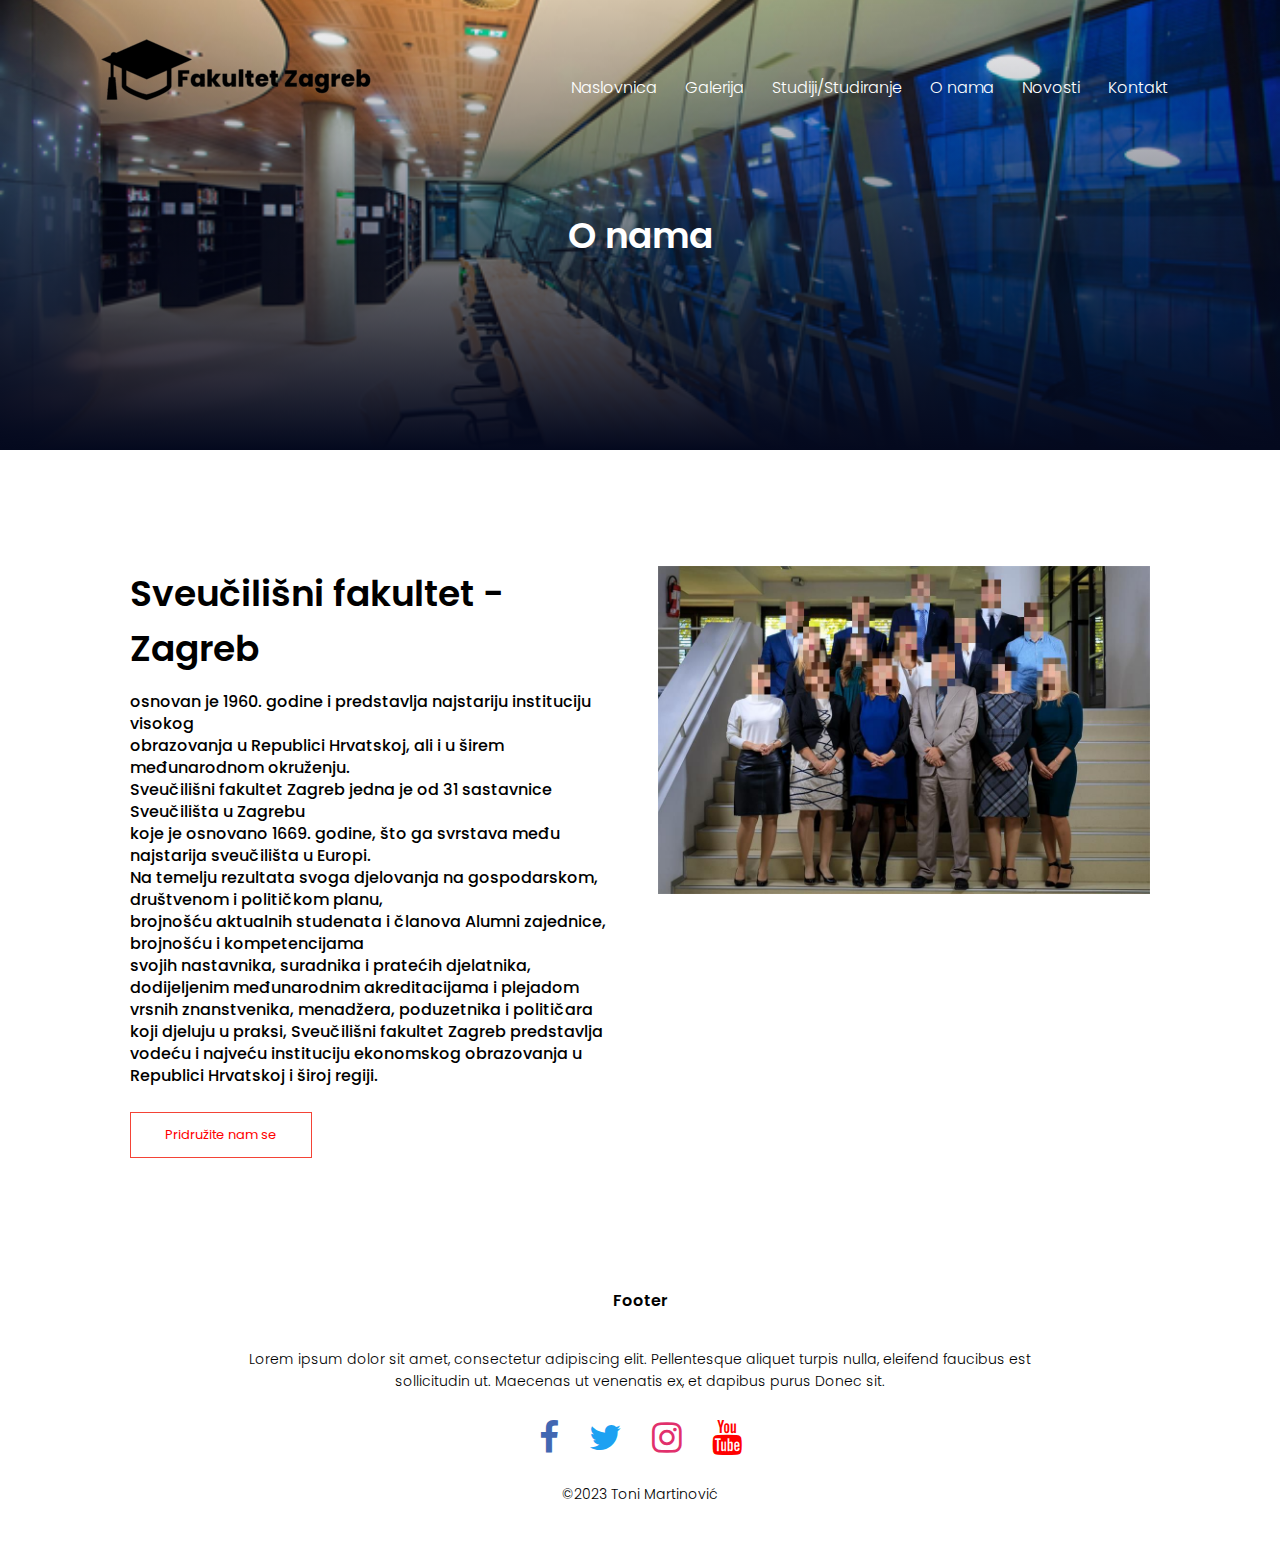
==== about.html @ a7519da1 "Add files via upload" ====
<!DOCTYPE html>
<html lang="en">
<head>
  <title>Sveučilišni Fakultet Zagreb</title>
  <meta charset="utf-8">
  <meta name="viewport" content="width=device-width, initial-scale=1">
  <link rel="stylesheet" href="style.css">
  <link rel="preconnect" href="https://fonts.googleapis.com">
  <link rel="preconnect" href="https://fonts.gstatic.com" crossorigin>
  <link href="https://fonts.googleapis.com/css2?family=Poppins:wght@100;200;300;400;600;700&display=swap" rel="stylesheet">
  <link rel="stylesheet" href="https://stackpath.bootstrapcdn.com/font-awesome/4.7.0/css/font-awesome.min.css">
<body>
<section class="sub-header">
  <nav>
    <a href="index.html"><img class="logo" src="slike/logo.png"></a>
    <div class="nav-links" id="navLinks">
      <ul>
        <i class="fa fa-times"></i>
        <li><a href="index.html">Naslovnica</a></li>
        <li><a href="galerija.html">Galerija</a></li>
        <li><a href="studiji.html">Studiji/Studiranje</a></li>
        <li><a href="about.html">O nama</a></li>
        <li><a href="novosti.html">Novosti</a></li>
        <li><a href="kontakt.html">Kontakt</a></li>
      </ul>
    </div>
  </nav>
  <h1>O nama</h1>
</section>
<!--------O NAMA-------->
<section class="about-us">
<div class="row">
  <div class="about-col">
    <h1>Sveučilišni fakultet - Zagreb</h1>
      <p>osnovan je 1960. godine i predstavlja najstariju instituciju visokog<br>
        obrazovanja u Republici Hrvatskoj, ali i u širem međunarodnom okruženju.<br>
         Sveučilišni fakultet Zagreb jedna je od 31 sastavnice Sveučilišta u Zagrebu<br>
        koje je osnovano 1669. godine, što ga svrstava među najstarija sveučilišta u Europi.<br>
         Na temelju rezultata svoga djelovanja na gospodarskom, društvenom i političkom planu,<br>
         brojnošću aktualnih studenata i članova Alumni zajednice, brojnošću i kompetencijama<br>
          svojih nastavnika, suradnika i pratećih djelatnika, dodijeljenim međunarodnim akreditacijama
           i plejadom vrsnih znanstvenika, menadžera, poduzetnika i političara koji djeluju u praksi,
          Sveučilišni fakultet Zagreb predstavlja vodeću i najveću instituciju ekonomskog obrazovanja
           u Republici Hrvatskoj i široj regiji.</p>
        <a href="" class="hero-btn red-btn">Pridružite nam se </a>
  </div>
  <div class="about-col">
    <img src="slike/about.png">
  </div>
</div>
</section>
<!--------O NAMA-------->
<!--------FOOTER-------->
<section class="footer">
<h4>Footer</h4>
<p>Lorem ipsum dolor sit amet, consectetur adipiscing elit.
  Pellentesque aliquet turpis nulla, eleifend faucibus est<br> sollicitudin ut.
  Maecenas ut venenatis ex, et dapibus purus Donec sit.</p>
<div class="icons">
  <i class="fa fa-facebook"></i>
  <i class="fa fa-twitter"></i>
  <i class="fa fa-instagram"></i>
  <i class="fa fa-youtube"></i>
</div>
<p>©2023 Toni Martinović</p>
</section>
<!--------FOOTER-------->
</body>
</html>
---- style.css ----
*{
  margin: 0;
  padding: 0;
  font-family: 'Poppins', sans-serif;
}

.header{
  min-height: 100vh;
  width: 100%;
  background-image: linear-gradient(rgba(4,9,30,0.7), rgba(4,9,30,0.7)),url(slike/pozadina.png);
  background-position: center;
  background-size: cover;
  position: relative;
}

.header img{
 padding-left: 100px;
 padding-top:  32px;
}

.nav{
display:flex;
padding: 2% 6%;
justify-content: space-between;
align-items: center;
}

.nav img{
  width: 150px;
}

.nav-links{
  flex: 1;
  text-align: right;
  margin-top: -50px;
  font-weight: 300;
  padding-right: 100px;
}

.nav-links ul li{
  list-style: none;
  display: inline-block;
  padding: 8px 12px;
  position: relative;
}

.nav-links ul li a{
  color: white;
  text-decoration: none;  
  font-size: 16px;
}


.text-box{
  width: 90%;
  color: white;
  position: absolute;
  top: 50%;
  left: 50%;
  transform: translate(-50%,-50%);
  text-align: center;
}

.text-box h1{
  font-size: 62px;
}
.text-box p{
  margin: 10px 0 10px;
  font-size: 14px;
  color: white;
}

.hero-btn{
  display:inline-block;
  text-decoration: none;
  color: white;
  border: 1px solid white;
  padding: 12px 34px;
  font-size: 13px;
  background: transparent;
  position: relative;
  cursor: pointer;
}
.hero-btn:hover{
  border: 1px solid red;
  background: red;
  transition: 1.5s;
}
nav .fa{
  display:none;
}


@media(max-width: 700px)
{
  .text-box h1{
    font-size: 20px;
  }
  .nav-links ul li{
    display: block;
  }
  .nav-links{
    position: fixed;
    background: red;
    text-align: left;
    height: 100vh;
    width: 200px;
    top: 0;
    right: -300px;
    text-align: left;
    z-index: 2;
    transition: 1s;
  }
  nav .fa{
    display: block;
    color: #fff;
    margin: 10px;
    font-size: 22px;
    cursor: pointer;
  }
  .nav-links ul{
    padding: 30px;   
}
.header img{
  padding-left: 25px;
  padding-top:  8px;
 }
}

/*-------Ponuda------*/
.ponuda{
  width:80%;
  margin: auto;
  text-align: center;
  padding-top: 100px;
}

h1{
  font-size: 36px;
  font-weight: 600;
}

p{
  color: #000000;
  font-size: 14px;
  font-weight: 300;
  line-height: 22px;
  padding: 10px;
} 

.row{
  margin-top: 5%;
  display:flex;
  justify-content: space-between;
}

.ponuda-col{
  flex-basis: 31%;
  background: #fff3f3;
  border-radius: 10px;
  margin-bottom: 5%;
  padding: 20px 12px;
  box-sizing: border-box;
}

h3{
  text-align: center;
  font-weight: 600;
  margin: 10px 0;
}

.ponuda-col:hover{
  box-shadow: 0 0 20px 0px rgba(0,0,0,0.2);
}

@media(max-width: 700px) 
{
.row{
  flex-direction: column;
}  
  .ponuda h1{
   font-size: 24px;
  }
  .ponuda p{
    font-size: 13px;
  }
}

/*-------------- VIJESTI --------*/

.vijesti{
  width: 80%;
  margin:auto;
  text-align: center;
  padding-top: 50px;
}

.vijesti-col{
  flex-basis: 32%;
  border-radius: 10px;
  margin-bottom: 30px;
  position:relative;
  overflow: hidden;
}

.vijesti-col img{
  width: 100%;
  display: block;
}
.layer{
  height: 100%;
  width: 100%;
  position: absolute;
  top: 0;
  left: 0;
  transition: 0.5s;
}

.layer:hover{
  background: rgba(100, 144, 240, 0.527);
}

.layer h3{
  width: 100%;
  font-weight: 500;
  color: white;
  font-size: 26px;
  bottom: 0;
  left: 50%;
  transform: translateX(-50%);
  position: absolute;
  opacity: 0;
  transition: 0.5s;

}

.layer:hover h3{
  bottom: 49%;
  opacity: 1;
}

@media(max-width: 700px){
  .vijesti img{
    margin-left: 0px;
    margin-right: 15px;
  }
  .vijesti h3{
    font-size: 17px;
  }
}
/* ---------KAMPUS-------- */

.kampus{
  width: 80%;
  margin: auto;
  text-align: center;
  padding-top: 100px;
}

.kampus-col{
  flex-basis: 31%;
  border-radius: 10px;
  margin-bottom: 5%;
  text-align: left;
} 
.kampus-col img{
  width: 100%;
  border-radius: 10px;
}

.kampus-col p{
  padding: 0;
}
  .kampus-col h3{
    margin-top: 16px;
    margin-bottom: 15px;
    text-align: left;
  }

  /*---------OSVRTI----------*/
  .osvrti{
    width: 80%;
    margin: auto;
    padding-top: 100px;
    text-align: center;
  }
  .osvrti-col{
    flex-basis: 44%; 
    border-radius: 10px;
    margin-bottom: 5%;  
    text-align: left;
    background: #fff3f3;
    padding: 25px;
    cursor: pointer;
    display: flex;
  }
  .osvrti-col img{
    height: 40px;
    margin-left: 5px; 
    margin-right: 30px;
    border-radius: 50%;
  }

  .osvrti-col p{
    padding: 0;
  }
  .osvrti-col h3{
    margin-top:15px;
    text-align: left;
  }

  .osvrti-col .fa{
    color: firebrick;
  }

  @media(max-width: 700px){
    .osvrti-col img{
      margin-left: 0px;
      margin-right: 15px;
    }
  }

  /* --------ONLINE----------*/
  .onlinekontakt{
    margin: 100px auto;
    width: 80%;
    background-image: linear-gradient(rgb(0, 0, 0,0.7),rgba(0,0,0,0.7)), url(slike/onlinebanner.png);
    background-position: center;
    background-size: cover;
    border-radius: 10px;
    text-align: center;
    padding: 100px 0 ;
  }
  .onlinekontakt h1{
    color: white;
    margin-bottom: 40px;
    padding: 0;
  }

  @media(max-width: 700px){
    .onlinekontakt h1{
     font-size: 24px;
    }
  }

  .footer{
    width: 100%;
    text-align: center;
    padding: 30px 0;
  }

  .footer h4{
    margin-bottom: 25px;
    margin-top: 20px;
    font-weight: 600;
  }

  .icons .fa{
    color: #FF0000;
    margin: 0 13px; 
    cursor: pointer;
    padding: 18px 0;
    font-size: 35px;
  }

.icons .fa-facebook{
  color:#4267B2;
}
.icons .fa-twitter{
  color: #1DA1F2;
}
.icons .fa-instagram{
  color: #E1306C;
}

/*--------------SUB-HEADER---------*/
.sub-header img{
  padding-left: 100px;
  padding-top: 32px;
  text-align: left;
 }
 
.sub-header{
  min-height: 50vh;
  width: 100%;
  background-image: linear-gradient(rgba(4, 9, 30, 0), rgb(4, 9, 30)),url(slike/aboutbg.png);
  background-position: center;
  background-size: cover;
  position: relative;
}
.sub-header h1{
  text-align: center;
  color: white;
  margin-top: 100px;
}
/*-----------ABOUT----------*/

.about-us{
  width: 80%;
  margin: auto;
  padding-top: 35px;  
  padding-bottom: 50px;
}

.about-col{
flex-basis: 48%;
padding: 30px 2px;  
}
.about-col img{
  width: 100%;
}

.about-col h1{
  padding-top: 0;
}

.about-col p{
  padding: 15px 0 25px;
  font-size: 16px;
  font-weight: 500  ;
}

.red-btn{
border: 1px solid #f44336;
background: transparent;
color: red;
}

.red-btn:hover{
  color: white;
}

@media(max-width: 700px)
{
.sub-header img{
    padding-left: 25px;
    padding-top:  8px;
   }
   .about-col p{
    font-size: 15px;
  }
  .about-col h1{
    font-size: 25px;
  }
}


/*---------MAIN--------*/
.studiji-content{
  width: 80%;
  margin: auto;
 padding: 60px 0;
}
.studiji-left{
flex-basis: 65%;
}
.studiji-left img{
  width: 100%;
}

.studiji-left h2{
  color: #222;
  font-weight: 600;
  margin: 30px 0;
}
.studiji-left p{
  color: #999;
  padding: 0;
}

.studiji-right{
  flex-basis: 32%;
}
.studiji-right h3{
  background-color: #f44336;
  color: #fff;
  padding: 7px 0;
  font-size: 16px;
  margin-bottom: 20px;
}

.studiji-right div{
  display: flex;
  align-items: center;
  justify-content: space-between;
  color: #555;
  padding: 8px;
  box-sizing: border-box;
}

.comment-box{
  border: 1px solid #ccc;
  margin: 50px 0;
  padding: 10px 20px;
  width: 63%;

}
.comment-box h3{  
  text-align: left;
}
.comment-form input, .comment-form textarea{
  width: 100%;
  padding: 10px;
  margin: 15px 0;
  box-sizing: border-box;
  border: none;
  outline: none;
  background: #f0f0f0;
}
.comment-form button{
  margin: 10px 0;
}

@media(max-width:700px){
  .sub-header h1{
    font-size: 24px;
  }
}

.lokacija{
  width: 80%;
  margin: auto;
  padding: 80px 0;

}
.lokacija iframe{
  width: 100%;
}
.kontakt{
  width: 80%;
  margin: auto;
}
.kontakt-col{
  flex-basis: 48%;
  margin-bottom: 30px;
}
.kontakt-col div{
  display: flex;
  align-items: center;
  margin-bottom: 40px;
}
.kontakt-col div .fa{
  font-size: 28px;
  color: #f44336;
  margin: 10px;
  margin-right: 30px;
}
.kontakt-col div p{
  padding: 0;
}
.kontakt-col div h5{
  font-size: 20px;
  margin-bottom: 5px;
  color: #555;
  font-weight: 400;
}
.kontakt-col input, .kontakt-col textarea{
  width: 100%;
  padding: 15px;
  margin-bottom: 17px;
  outline: none;
  border: 1px solid grey;
  box-sizing: border-box;
}
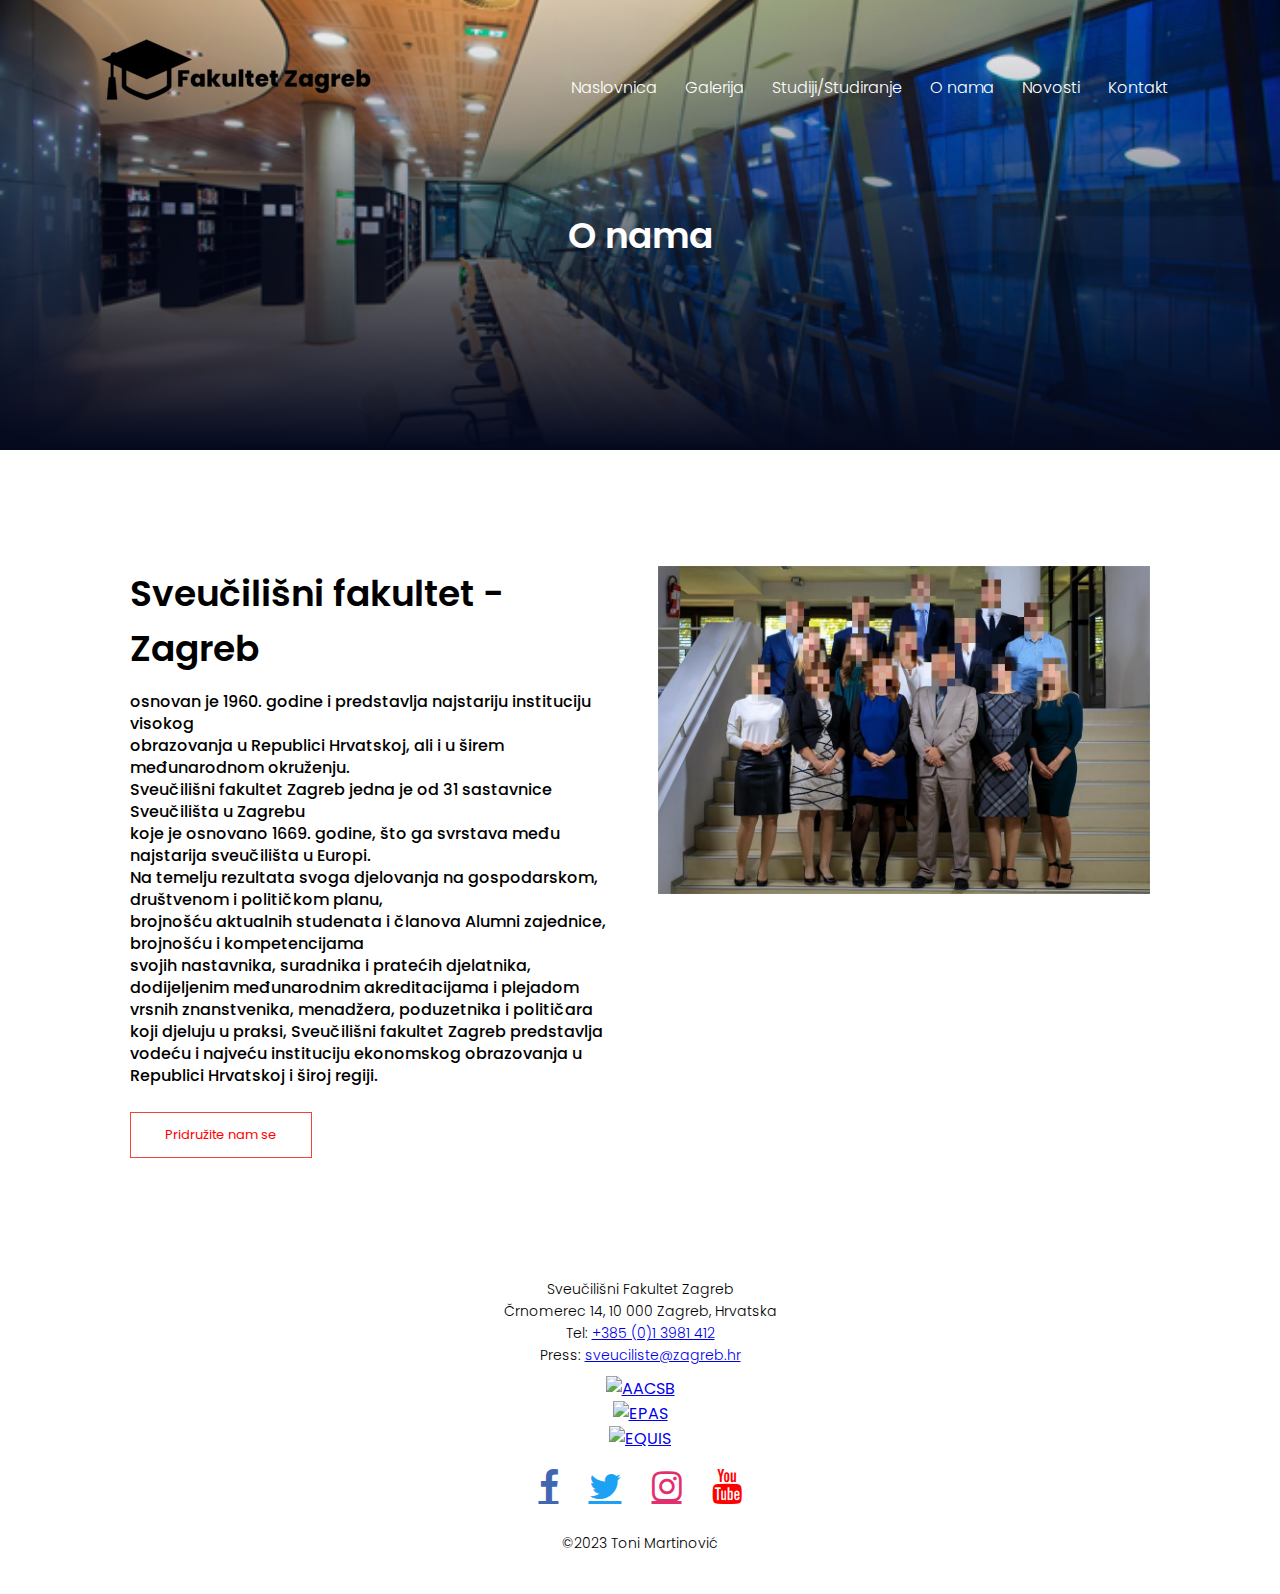
==== commit 7fd21cb8: "Update about.html" ====
--- a/about.html
+++ b/about.html
@@ -1,5 +1,6 @@
 <!DOCTYPE html>
 <html lang="en">
+
 <head>
   <title>Sveučilišni Fakultet Zagreb</title>
   <meta charset="utf-8">
@@ -7,63 +8,82 @@
   <link rel="stylesheet" href="style.css">
   <link rel="preconnect" href="https://fonts.googleapis.com">
   <link rel="preconnect" href="https://fonts.gstatic.com" crossorigin>
-  <link href="https://fonts.googleapis.com/css2?family=Poppins:wght@100;200;300;400;600;700&display=swap" rel="stylesheet">
+  <link href="https://fonts.googleapis.com/css2?family=Poppins:wght@100;200;300;400;600;700&display=swap"
+    rel="stylesheet">
   <link rel="stylesheet" href="https://stackpath.bootstrapcdn.com/font-awesome/4.7.0/css/font-awesome.min.css">
+
 <body>
-<section class="sub-header">
-  <nav>
-    <a href="index.html"><img class="logo" src="slike/logo.png"></a>
-    <div class="nav-links" id="navLinks">
-      <ul>
-        <i class="fa fa-times"></i>
-        <li><a href="index.html">Naslovnica</a></li>
-        <li><a href="galerija.html">Galerija</a></li>
-        <li><a href="studiji.html">Studiji/Studiranje</a></li>
-        <li><a href="about.html">O nama</a></li>
-        <li><a href="novosti.html">Novosti</a></li>
-        <li><a href="kontakt.html">Kontakt</a></li>
-      </ul>
+  <section class="sub-header">
+    <nav>
+      <a href="index.html"><img class="logo" src="slike/logo.png"></a>
+      <div class="nav-links" id="navLinks">
+        <ul>
+          <i class="fa fa-times"></i>
+          <li><a href="index.html">Naslovnica</a></li>
+          <li><a href="galerija.html">Galerija</a></li>
+          <li><a href="studiji.html">Studiji/Studiranje</a></li>
+          <li><a href="about.html">O nama</a></li>
+          <li><a href="novosti.html">Novosti</a></li>
+          <li><a href="kontakt.html">Kontakt</a></li>
+        </ul>
+      </div>
+    </nav>
+    <h1>O nama</h1>
+  </section>
+  <!--------O NAMA-------->
+  <section class="about-us">
+    <div class="row">
+      <div class="about-col">
+        <h1>Sveučilišni fakultet - Zagreb</h1>
+        <p>osnovan je 1960. godine i predstavlja najstariju instituciju visokog<br>
+          obrazovanja u Republici Hrvatskoj, ali i u širem međunarodnom okruženju.<br>
+          Sveučilišni fakultet Zagreb jedna je od 31 sastavnice Sveučilišta u Zagrebu<br>
+          koje je osnovano 1669. godine, što ga svrstava među najstarija sveučilišta u Europi.<br>
+          Na temelju rezultata svoga djelovanja na gospodarskom, društvenom i političkom planu,<br>
+          brojnošću aktualnih studenata i članova Alumni zajednice, brojnošću i kompetencijama<br>
+          svojih nastavnika, suradnika i pratećih djelatnika, dodijeljenim međunarodnim akreditacijama
+          i plejadom vrsnih znanstvenika, menadžera, poduzetnika i političara koji djeluju u praksi,
+          Sveučilišni fakultet Zagreb predstavlja vodeću i najveću instituciju ekonomskog obrazovanja
+          u Republici Hrvatskoj i široj regiji.</p>
+        <a href="kontakt.html" class="hero-btn red-btn">Pridružite nam se </a>
+      </div>
+      <div class="about-col">
+        <img src="slike/about.png">
+      </div>
     </div>
-  </nav>
-  <h1>O nama</h1>
-</section>
-<!--------O NAMA-------->
-<section class="about-us">
-<div class="row">
-  <div class="about-col">
-    <h1>Sveučilišni fakultet - Zagreb</h1>
-      <p>osnovan je 1960. godine i predstavlja najstariju instituciju visokog<br>
-        obrazovanja u Republici Hrvatskoj, ali i u širem međunarodnom okruženju.<br>
-         Sveučilišni fakultet Zagreb jedna je od 31 sastavnice Sveučilišta u Zagrebu<br>
-        koje je osnovano 1669. godine, što ga svrstava među najstarija sveučilišta u Europi.<br>
-         Na temelju rezultata svoga djelovanja na gospodarskom, društvenom i političkom planu,<br>
-         brojnošću aktualnih studenata i članova Alumni zajednice, brojnošću i kompetencijama<br>
-          svojih nastavnika, suradnika i pratećih djelatnika, dodijeljenim međunarodnim akreditacijama
-           i plejadom vrsnih znanstvenika, menadžera, poduzetnika i političara koji djeluju u praksi,
-          Sveučilišni fakultet Zagreb predstavlja vodeću i najveću instituciju ekonomskog obrazovanja
-           u Republici Hrvatskoj i široj regiji.</p>
-        <a href="" class="hero-btn red-btn">Pridružite nam se </a>
-  </div>
-  <div class="about-col">
-    <img src="slike/about.png">
-  </div>
-</div>
-</section>
-<!--------O NAMA-------->
-<!--------FOOTER-------->
-<section class="footer">
-<h4>Footer</h4>
-<p>Lorem ipsum dolor sit amet, consectetur adipiscing elit.
-  Pellentesque aliquet turpis nulla, eleifend faucibus est<br> sollicitudin ut.
-  Maecenas ut venenatis ex, et dapibus purus Donec sit.</p>
-<div class="icons">
-  <i class="fa fa-facebook"></i>
-  <i class="fa fa-twitter"></i>
-  <i class="fa fa-instagram"></i>
-  <i class="fa fa-youtube"></i>
-</div>
-<p>©2023 Toni Martinović</p>
-</section>
-<!--------FOOTER-------->
+  </section>
+  <!--------O NAMA-------->
+  <!--------FOOTER-------->
+  <section class="footer">
+    <p>Sveučilišni Fakultet Zagreb<br>
+      Črnomerec 14, 10 000 Zagreb, Hrvatska<br>
+      Tel: <a href="tel:+385 (0)1 3981 412">+385 (0)1 3981 412</a><br>
+      Press: <a href="kontakt.html">sveuciliste@zagreb.hr</a></p>
+    <div class="footer-logos">
+      <li>
+        <a href="http://www.aacsb.edu/" target="_blank">
+          <img src="/slike/aacsb_grey.png" alt="AACSB"></a>
+      </li>
+      <li>
+        <a href="https://efmdglobal.org/" target="_blank">
+          <img src="/slike/epas_grey.png" alt="EPAS">
+        </a>
+      </li>
+      <li>
+        <a href="https://www.efmdglobal.org/" target="_blank">
+          <img src="/slike/equis-gray.png" alt="EQUIS">
+        </a>
+      </li>
+    </div>
+    <div class="icons">
+      <a href="https://www.facebook.com/sveucilisnifakultetzagreb" class="fa fa-facebook"></a>
+      <a href="https://www.twitter.com/sveucilisnifakultetzagreb" class="fa fa-twitter"></a>
+      <a href="https://www.instagram.com/sveucilisnifakultetzagreb" class="fa fa-instagram"></a>
+      <a href="https://www.youtube.com/@sveucilisnifakultetzagreb" class="fa fa-youtube"></a>
+    </div>
+    <p>©2023 Toni Martinović</p>
+  </section>
+  <!--------FOOTER-------->
 </body>
-</html>+
+</html>
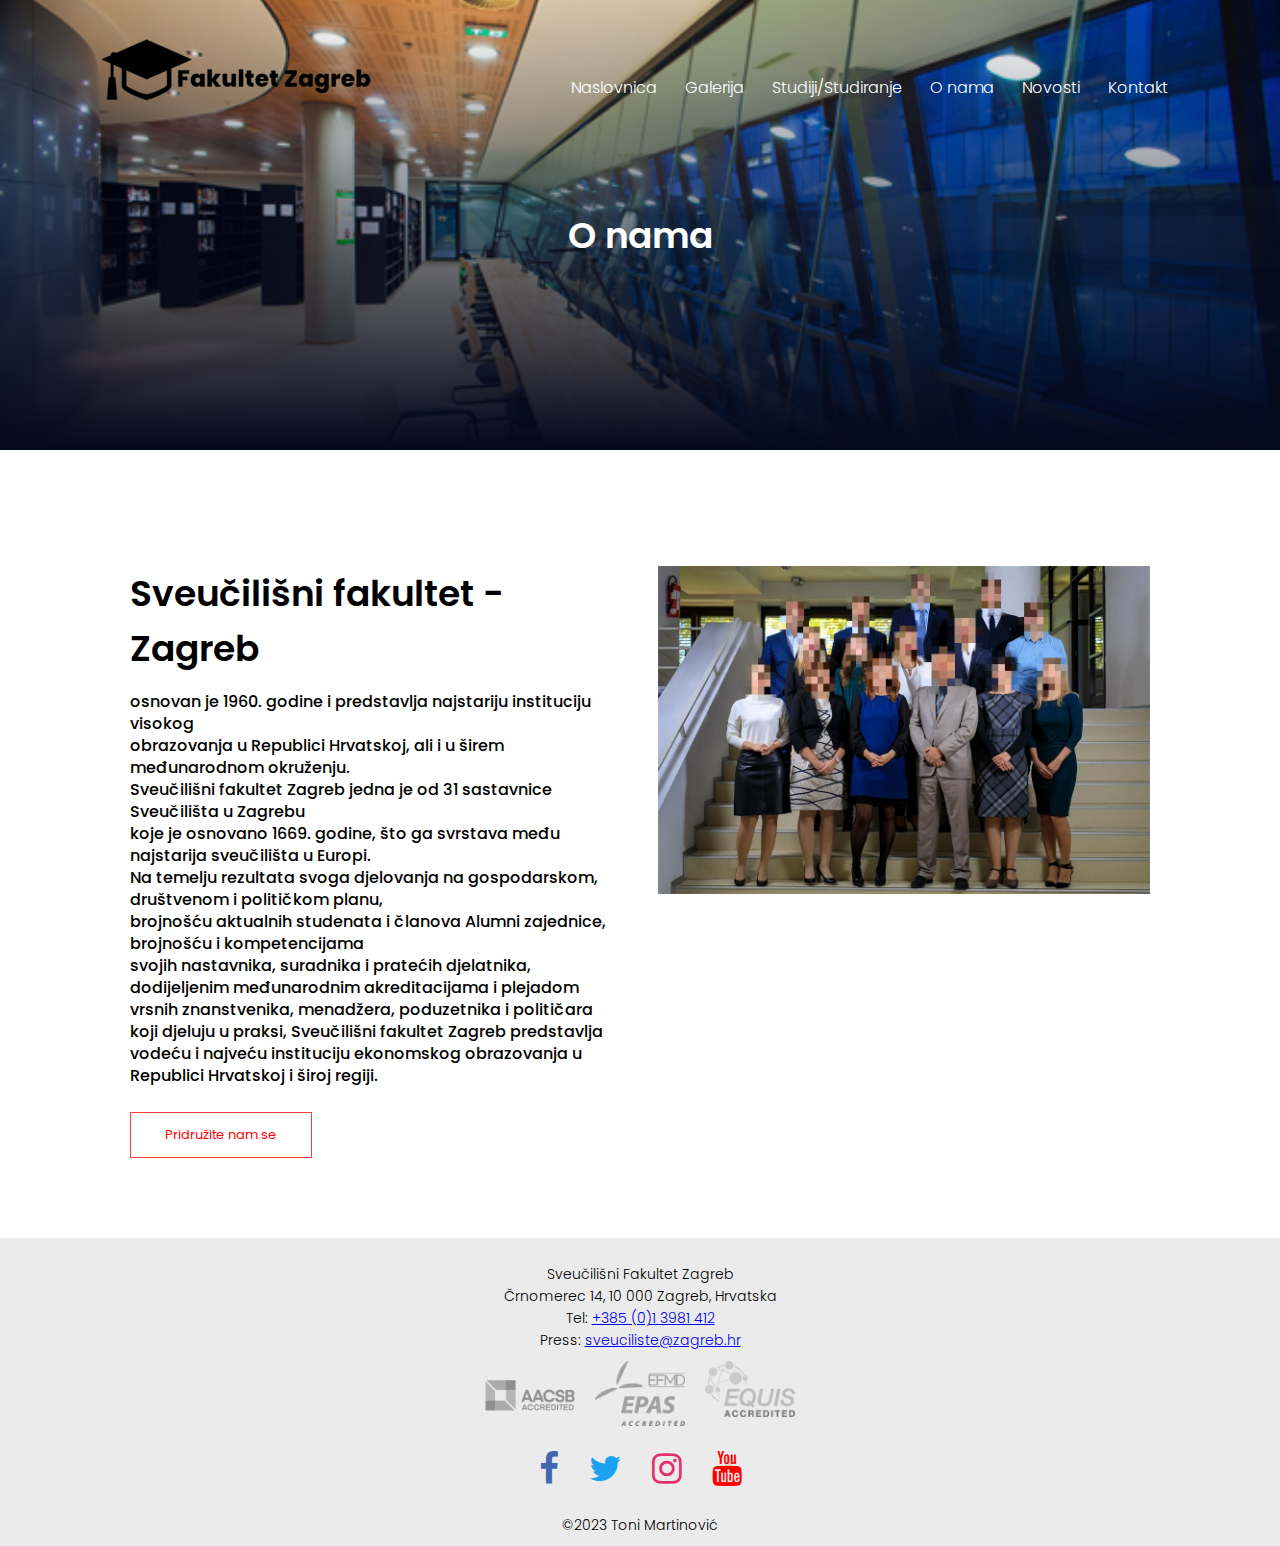
==== commit 3bcdd090: "Add files via upload" ====
--- a/about.html
+++ b/about.html
@@ -62,16 +62,16 @@
     <div class="footer-logos">
       <li>
         <a href="http://www.aacsb.edu/" target="_blank">
-          <img src="/slike/aacsb_grey.png" alt="AACSB"></a>
+          <img src="slike/aacsb_grey.png" alt="AACSB"></a>
       </li>
       <li>
         <a href="https://efmdglobal.org/" target="_blank">
-          <img src="/slike/epas_grey.png" alt="EPAS">
+          <img src="slike/epas_grey.png" alt="EPAS">
         </a>
       </li>
       <li>
         <a href="https://www.efmdglobal.org/" target="_blank">
-          <img src="/slike/equis-gray.png" alt="EQUIS">
+          <img src="slike/equis-gray.png" alt="EQUIS">
         </a>
       </li>
     </div>
@@ -86,4 +86,4 @@
   <!--------FOOTER-------->
 </body>
 
-</html>
+</html>--- a/style.css
+++ b/style.css
@@ -1,35 +1,35 @@
-*{
+* {
   margin: 0;
   padding: 0;
   font-family: 'Poppins', sans-serif;
 }
 
-.header{
+.header {
   min-height: 100vh;
   width: 100%;
-  background-image: linear-gradient(rgba(4,9,30,0.7), rgba(4,9,30,0.7)),url(slike/pozadina.png);
+  background-image: linear-gradient(rgba(4, 9, 30, 0.7), rgba(4, 9, 30, 0.7)), url(slike/pozadina.png);
   background-position: center;
   background-size: cover;
   position: relative;
 }
 
-.header img{
- padding-left: 100px;
- padding-top:  32px;
-}
-
-.nav{
-display:flex;
-padding: 2% 6%;
-justify-content: space-between;
-align-items: center;
-}
-
-.nav img{
+.header img {
+  padding-left: 100px;
+  padding-top: 32px;
+}
+
+.nav {
+  display: flex;
+  padding: 2% 6%;
+  justify-content: space-between;
+  align-items: center;
+}
+
+.nav img {
   width: 150px;
 }
 
-.nav-links{
+.nav-links {
   flex: 1;
   text-align: right;
   margin-top: -50px;
@@ -37,41 +37,42 @@
   padding-right: 100px;
 }
 
-.nav-links ul li{
+.nav-links ul li {
   list-style: none;
   display: inline-block;
   padding: 8px 12px;
   position: relative;
 }
 
-.nav-links ul li a{
-  color: white;
-  text-decoration: none;  
+.nav-links ul li a {
+  color: white;
+  text-decoration: none;
   font-size: 16px;
 }
 
 
-.text-box{
+.text-box {
   width: 90%;
   color: white;
   position: absolute;
   top: 50%;
   left: 50%;
-  transform: translate(-50%,-50%);
-  text-align: center;
-}
-
-.text-box h1{
+  transform: translate(-50%, -50%);
+  text-align: center;
+}
+
+.text-box h1 {
   font-size: 62px;
 }
-.text-box p{
+
+.text-box p {
   margin: 10px 0 10px;
   font-size: 14px;
   color: white;
 }
 
-.hero-btn{
-  display:inline-block;
+.hero-btn {
+  display: inline-block;
   text-decoration: none;
   color: white;
   border: 1px solid white;
@@ -81,25 +82,28 @@
   position: relative;
   cursor: pointer;
 }
-.hero-btn:hover{
+
+.hero-btn:hover {
   border: 1px solid red;
   background: red;
   transition: 1.5s;
 }
-nav .fa{
-  display:none;
-}
-
-
-@media(max-width: 700px)
-{
-  .text-box h1{
+
+nav .fa {
+  display: none;
+}
+
+
+@media(max-width: 700px) {
+  .text-box h1 {
     font-size: 20px;
   }
-  .nav-links ul li{
+
+  .nav-links ul li {
     display: block;
   }
-  .nav-links{
+
+  .nav-links {
     position: fixed;
     background: red;
     text-align: left;
@@ -111,50 +115,53 @@
     z-index: 2;
     transition: 1s;
   }
-  nav .fa{
+
+  nav .fa {
     display: block;
     color: #fff;
     margin: 10px;
     font-size: 22px;
     cursor: pointer;
   }
-  .nav-links ul{
-    padding: 30px;   
-}
-.header img{
-  padding-left: 25px;
-  padding-top:  8px;
- }
+
+  .nav-links ul {
+    padding: 30px;
+  }
+
+  .header img {
+    padding-left: 25px;
+    padding-top: 8px;
+  }
 }
 
 /*-------Ponuda------*/
-.ponuda{
-  width:80%;
+.ponuda {
+  width: 80%;
   margin: auto;
   text-align: center;
   padding-top: 100px;
 }
 
-h1{
+h1 {
   font-size: 36px;
   font-weight: 600;
 }
 
-p{
+p {
   color: #000000;
   font-size: 14px;
   font-weight: 300;
   line-height: 22px;
   padding: 10px;
-} 
-
-.row{
+}
+
+.row {
   margin-top: 5%;
-  display:flex;
+  display: flex;
   justify-content: space-between;
 }
 
-.ponuda-col{
+.ponuda-col {
   flex-basis: 31%;
   background: #fff3f3;
   border-radius: 10px;
@@ -163,51 +170,53 @@
   box-sizing: border-box;
 }
 
-h3{
+h3 {
   text-align: center;
   font-weight: 600;
   margin: 10px 0;
 }
 
-.ponuda-col:hover{
-  box-shadow: 0 0 20px 0px rgba(0,0,0,0.2);
-}
-
-@media(max-width: 700px) 
-{
-.row{
-  flex-direction: column;
-}  
-  .ponuda h1{
-   font-size: 24px;
-  }
-  .ponuda p{
+.ponuda-col:hover {
+  box-shadow: 0 0 20px 0px rgba(0, 0, 0, 0.2);
+}
+
+@media(max-width: 700px) {
+  .row {
+    flex-direction: column;
+  }
+
+  .ponuda h1 {
+    font-size: 24px;
+  }
+
+  .ponuda p {
     font-size: 13px;
   }
 }
 
 /*-------------- VIJESTI --------*/
 
-.vijesti{
-  width: 80%;
-  margin:auto;
+.vijesti {
+  width: 80%;
+  margin: auto;
   text-align: center;
   padding-top: 50px;
 }
 
-.vijesti-col{
+.vijesti-col {
   flex-basis: 32%;
   border-radius: 10px;
   margin-bottom: 30px;
-  position:relative;
+  position: relative;
   overflow: hidden;
 }
 
-.vijesti-col img{
+.vijesti-col img {
   width: 100%;
   display: block;
 }
-.layer{
+
+.layer {
   height: 100%;
   width: 100%;
   position: absolute;
@@ -216,11 +225,11 @@
   transition: 0.5s;
 }
 
-.layer:hover{
+.layer:hover {
   background: rgba(100, 144, 240, 0.527);
 }
 
-.layer h3{
+.layer h3 {
   width: 100%;
   font-weight: 500;
   color: white;
@@ -234,244 +243,301 @@
 
 }
 
-.layer:hover h3{
+.layer:hover h3 {
   bottom: 49%;
   opacity: 1;
 }
 
-@media(max-width: 700px){
-  .vijesti img{
+@media(max-width: 700px) {
+  .vijesti img {
     margin-left: 0px;
     margin-right: 15px;
   }
-  .vijesti h3{
+
+  .vijesti h3 {
     font-size: 17px;
   }
 }
+
 /* ---------KAMPUS-------- */
 
-.kampus{
+.kampus {
   width: 80%;
   margin: auto;
   text-align: center;
   padding-top: 100px;
 }
 
-.kampus-col{
+.kampus-col {
   flex-basis: 31%;
   border-radius: 10px;
   margin-bottom: 5%;
   text-align: left;
-} 
-.kampus-col img{
+}
+
+.kampus-col img {
   width: 100%;
   border-radius: 10px;
 }
 
-.kampus-col p{
+.kampus-col p {
   padding: 0;
 }
-  .kampus-col h3{
-    margin-top: 16px;
-    margin-bottom: 15px;
-    text-align: left;
-  }
-
-  /*---------OSVRTI----------*/
-  .osvrti{
-    width: 80%;
-    margin: auto;
-    padding-top: 100px;
-    text-align: center;
-  }
-  .osvrti-col{
-    flex-basis: 44%; 
-    border-radius: 10px;
-    margin-bottom: 5%;  
-    text-align: left;
-    background: #fff3f3;
-    padding: 25px;
-    cursor: pointer;
-    display: flex;
-  }
-  .osvrti-col img{
-    height: 40px;
-    margin-left: 5px; 
-    margin-right: 30px;
-    border-radius: 50%;
-  }
-
-  .osvrti-col p{
-    padding: 0;
-  }
-  .osvrti-col h3{
-    margin-top:15px;
-    text-align: left;
-  }
-
-  .osvrti-col .fa{
-    color: firebrick;
-  }
-
-  @media(max-width: 700px){
-    .osvrti-col img{
-      margin-left: 0px;
-      margin-right: 15px;
-    }
-  }
-
-  /* --------ONLINE----------*/
-  .onlinekontakt{
-    margin: 100px auto;
-    width: 80%;
-    background-image: linear-gradient(rgb(0, 0, 0,0.7),rgba(0,0,0,0.7)), url(slike/onlinebanner.png);
-    background-position: center;
-    background-size: cover;
-    border-radius: 10px;
-    text-align: center;
-    padding: 100px 0 ;
-  }
-  .onlinekontakt h1{
-    color: white;
-    margin-bottom: 40px;
-    padding: 0;
-  }
-
-  @media(max-width: 700px){
-    .onlinekontakt h1{
-     font-size: 24px;
-    }
-  }
-
-  .footer{
-    width: 100%;
-    text-align: center;
-    padding: 30px 0;
-  }
-
-  .footer h4{
-    margin-bottom: 25px;
-    margin-top: 20px;
-    font-weight: 600;
-  }
-
-  .icons .fa{
-    color: #FF0000;
-    margin: 0 13px; 
-    cursor: pointer;
-    padding: 18px 0;
-    font-size: 35px;
-  }
-
-.icons .fa-facebook{
-  color:#4267B2;
-}
-.icons .fa-twitter{
+
+.kampus-col h3 {
+  margin-top: 16px;
+  margin-bottom: 15px;
+  text-align: left;
+}
+
+/*---------OSVRTI----------*/
+.osvrti {
+  width: 80%;
+  margin: auto;
+  padding-top: 100px;
+  text-align: center;
+}
+
+.osvrti-col {
+  flex-basis: 44%;
+  border-radius: 10px;
+  margin-bottom: 5%;
+  text-align: left;
+  background: #fff3f3;
+  padding: 25px;
+  cursor: pointer;
+  display: flex;
+}
+
+.osvrti-col img {
+  height: 40px;
+  margin-left: 5px;
+  margin-right: 30px;
+  border-radius: 50%;
+}
+
+.osvrti-col p {
+  padding: 0;
+  font-size: 20px;
+}
+
+.osvrti-col h3 {
+  margin-top: 15px;
+  text-align: left;
+}
+
+.osvrti-col .fa {
+  color: firebrick;
+}
+
+@media(max-width: 700px) {
+  .osvrti-col img {
+    margin-left: 0px;
+    margin-right: 15px;
+  }
+}
+
+/* --------ONLINE----------*/
+.onlinekontakt {
+  margin: 100px auto;
+  width: 80%;
+  background-image: linear-gradient(rgb(0, 0, 0, 0.7), rgba(0, 0, 0, 0.7)), url(slike/onlinebanner.png);
+  background-position: center;
+  background-size: cover;
+  border-radius: 10px;
+  text-align: center;
+  padding: 100px 0;
+}
+
+.onlinekontakt h1 {
+  color: white;
+  margin-bottom: 40px;
+  padding: 0;
+}
+
+@media(max-width: 700px) {
+  .onlinekontakt h1 {
+    font-size: 24px;
+  }
+}
+
+.footer {
+  width: 100%;
+  text-align: center;
+  padding: 15px 0;
+  padding-bottom: 0px;
+  background-color: rgba(128, 128, 128, 0.158);
+}
+
+.footer h4 {
+  margin-bottom: 25px;
+  margin-top: 25px;
+  font-weight: 600;
+}
+
+.footer-logos img {
+  width: 90px;
+  margin: 0 10px;
+  opacity: .5;
+}
+
+.footer-logos {
+  padding: 0px;
+  list-style-type: none;
+  padding: 0;
+  margin: 0;
+  display: inline-flex;
+}
+
+.icons .fa {
+  color: #FF0000;
+  margin: 0 13px;
+  cursor: pointer;
+  padding: 18px 0;
+  font-size: 35px;
+  text-decoration: none;
+  /* hyperlink crtica na ikonicama*/
+}
+
+.icons .fa:hover {
+  color: rgba(253, 114, 114, 0.733);
+  transition: 1s;
+}
+
+.icons .fa-facebook {
+  color: #4267B2;
+}
+
+.icons .fa-facebook:hover {
+  color: rgb(47, 6, 161);
+  transition: 1s;
+}
+
+.icons .fa-twitter {
   color: #1DA1F2;
 }
-.icons .fa-instagram{
+
+.icons .fa-twitter:hover {
+  color: #197ab6;
+  transition: 1s;
+}
+
+.icons .fa-instagram {
   color: #E1306C;
 }
 
+.icons .fa-instagram:hover {
+  color: rgba(192, 49, 97, 0.452);
+  transition: 1s;
+}
+
 /*--------------SUB-HEADER---------*/
-.sub-header img{
+.sub-header img {
   padding-left: 100px;
   padding-top: 32px;
   text-align: left;
- }
- 
-.sub-header{
+}
+
+.sub-header {
   min-height: 50vh;
   width: 100%;
-  background-image: linear-gradient(rgba(4, 9, 30, 0), rgb(4, 9, 30)),url(slike/aboutbg.png);
+  background-image: linear-gradient(rgba(4, 9, 30, 0), rgb(4, 9, 30)), url(slike/aboutbg.png);
   background-position: center;
   background-size: cover;
   position: relative;
 }
-.sub-header h1{
+
+.sub-header h1 {
   text-align: center;
   color: white;
   margin-top: 100px;
 }
+
 /*-----------ABOUT----------*/
 
-.about-us{
+.about-us {
   width: 80%;
   margin: auto;
-  padding-top: 35px;  
+  padding-top: 35px;
   padding-bottom: 50px;
 }
 
-.about-col{
-flex-basis: 48%;
-padding: 30px 2px;  
-}
-.about-col img{
-  width: 100%;
-}
-
-.about-col h1{
+.about-col {
+  flex-basis: 48%;
+  padding: 30px 2px;
+}
+
+.about-col img {
+  width: 100%;
+}
+
+.about-col h1 {
   padding-top: 0;
 }
 
-.about-col p{
+.about-col p {
   padding: 15px 0 25px;
   font-size: 16px;
-  font-weight: 500  ;
-}
-
-.red-btn{
-border: 1px solid #f44336;
-background: transparent;
-color: red;
-}
-
-.red-btn:hover{
-  color: white;
-}
-
-@media(max-width: 700px)
-{
-.sub-header img{
+  font-weight: 500;
+}
+
+.red-btn {
+  border: 1px solid #f44336;
+  background: transparent;
+  color: red;
+}
+
+.red-btn:hover {
+  color: white;
+}
+
+@media(max-width: 700px) {
+  .sub-header img {
     padding-left: 25px;
-    padding-top:  8px;
-   }
-   .about-col p{
+    padding-top: 8px;
+  }
+
+  .about-col p {
     font-size: 15px;
   }
-  .about-col h1{
+
+  .about-col h1 {
     font-size: 25px;
   }
 }
 
 
 /*---------MAIN--------*/
-.studiji-content{
+.studiji-content {
   width: 80%;
   margin: auto;
- padding: 60px 0;
-}
-.studiji-left{
-flex-basis: 65%;
-}
-.studiji-left img{
-  width: 100%;
-}
-
-.studiji-left h2{
+  padding: 60px 0;
+}
+
+.studiji-left {
+  flex-basis: 65%;
+}
+
+.studiji-left img {
+  width: 100%;
+}
+
+.studiji-left h2 {
   color: #222;
   font-weight: 600;
   margin: 30px 0;
 }
-.studiji-left p{
+
+.studiji-left p {
   color: #999;
   padding: 0;
 }
 
-.studiji-right{
+.studiji-right {
   flex-basis: 32%;
 }
-.studiji-right h3{
+
+.studiji-right h3 {
   background-color: #f44336;
   color: #fff;
   padding: 7px 0;
@@ -479,7 +545,7 @@
   margin-bottom: 20px;
 }
 
-.studiji-right div{
+.studiji-right div {
   display: flex;
   align-items: center;
   justify-content: space-between;
@@ -488,17 +554,20 @@
   box-sizing: border-box;
 }
 
-.comment-box{
+.comment-box {
   border: 1px solid #ccc;
   margin: 50px 0;
   padding: 10px 20px;
   width: 63%;
 
 }
-.comment-box h3{  
+
+.comment-box h3 {
   text-align: left;
 }
-.comment-form input, .comment-form textarea{
+
+.comment-form input,
+.comment-form textarea {
   width: 100%;
   padding: 10px;
   margin: 15px 0;
@@ -507,58 +576,143 @@
   outline: none;
   background: #f0f0f0;
 }
-.comment-form button{
+
+.comment-form button {
   margin: 10px 0;
 }
 
-@media(max-width:700px){
-  .sub-header h1{
+@media(max-width:700px) {
+  .sub-header h1 {
     font-size: 24px;
   }
 }
 
-.lokacija{
+.lokacija {
   width: 80%;
   margin: auto;
   padding: 80px 0;
 
 }
-.lokacija iframe{
-  width: 100%;
-}
-.kontakt{
+
+.lokacija iframe {
+  width: 100%;
+}
+
+.kontakt {
   width: 80%;
   margin: auto;
 }
-.kontakt-col{
+
+.kontakt-col {
   flex-basis: 48%;
   margin-bottom: 30px;
 }
-.kontakt-col div{
+
+.kontakt-col div {
   display: flex;
   align-items: center;
   margin-bottom: 40px;
 }
-.kontakt-col div .fa{
+
+.kontakt-col div .fa {
   font-size: 28px;
   color: #f44336;
   margin: 10px;
   margin-right: 30px;
 }
-.kontakt-col div p{
+
+.kontakt-col div p {
   padding: 0;
 }
-.kontakt-col div h5{
+
+.kontakt-col div h5 {
   font-size: 20px;
   margin-bottom: 5px;
   color: #555;
   font-weight: 400;
 }
-.kontakt-col input, .kontakt-col textarea{
+
+.kontakt-col input,
+.kontakt-col textarea {
   width: 100%;
   padding: 15px;
   margin-bottom: 17px;
   outline: none;
   border: 1px solid grey;
   box-sizing: border-box;
+}
+
+
+/* GALERIJA */
+
+.gallery-image {
+  padding: 10px;
+  display: flex;
+  flex-wrap: wrap;
+  justify-content: center;
+}
+
+.gallery-image img {
+  height: 500px;
+  width: 700px;
+  transform: scale(1.0);
+  transition: transform 0.4s ease;
+}
+
+.img-box {
+  box-sizing: content-box;
+  margin: 10px;
+  height: 500px;
+  width: 700px;
+  overflow: hidden;
+  display: inline-block;
+  color: white;
+  position: relative;
+  background-color: white;
+}
+
+.caption {
+  position: absolute;
+  bottom: 5px;
+  left: 20px;
+  opacity: 0.0;
+  transition: transform 0.3s ease, opacity 0.3s ease;
+  color: white;
+  font-size: 20px;
+}
+
+.transparent-box {
+  height: 500px;
+  width: 700px;
+  background-color: rgba(0, 0, 0, 0);
+  position: absolute;
+  top: 0;
+  left: 0;
+  transition: background-color 0.3s ease;
+}
+
+.img-box:hover img {
+  transform: scale(1.1);
+}
+
+.img-box:hover .transparent-box {
+  background-color: rgba(0, 0, 0, 0.5);
+}
+
+.img-box:hover .caption {
+  transform: translateY(-20px);
+  opacity: 1.0;
+}
+
+.img-box:hover {
+  cursor: pointer;
+}
+
+.caption p {
+  font-size: 25px;
+  color: white;
+}
+
+.opacity-low {
+  opacity: 0.8;
 }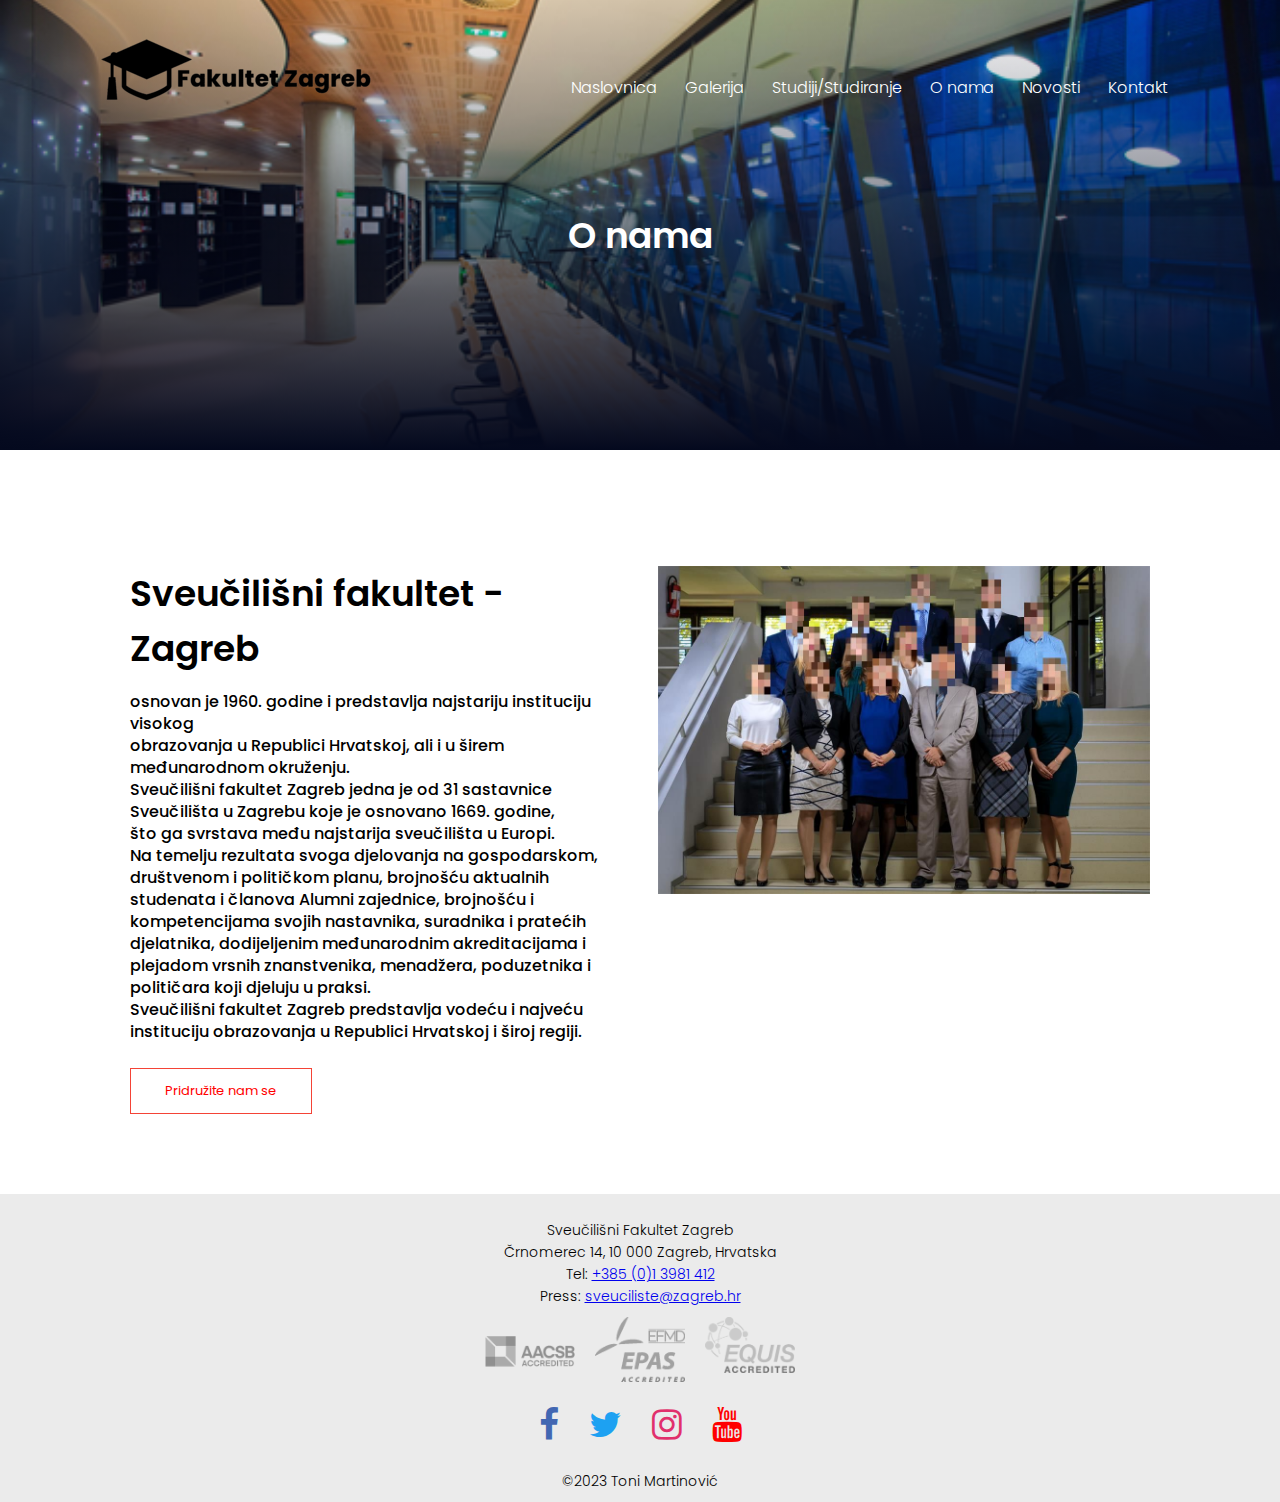
==== commit ace55d38: "Update about.html" ====
--- a/about.html
+++ b/about.html
@@ -37,13 +37,13 @@
         <h1>Sveučilišni fakultet - Zagreb</h1>
         <p>osnovan je 1960. godine i predstavlja najstariju instituciju visokog<br>
           obrazovanja u Republici Hrvatskoj, ali i u širem međunarodnom okruženju.<br>
-          Sveučilišni fakultet Zagreb jedna je od 31 sastavnice Sveučilišta u Zagrebu<br>
-          koje je osnovano 1669. godine, što ga svrstava među najstarija sveučilišta u Europi.<br>
-          Na temelju rezultata svoga djelovanja na gospodarskom, društvenom i političkom planu,<br>
-          brojnošću aktualnih studenata i članova Alumni zajednice, brojnošću i kompetencijama<br>
+          Sveučilišni fakultet Zagreb jedna je od 31 sastavnice Sveučilišta u Zagrebu
+          koje je osnovano 1669. godine,<br> što ga svrstava među najstarija sveučilišta u Europi.<br>
+          Na temelju rezultata svoga djelovanja na gospodarskom, društvenom i političkom planu,
+          brojnošću aktualnih studenata i članova Alumni zajednice, brojnošću i kompetencijama
           svojih nastavnika, suradnika i pratećih djelatnika, dodijeljenim međunarodnim akreditacijama
-          i plejadom vrsnih znanstvenika, menadžera, poduzetnika i političara koji djeluju u praksi,
-          Sveučilišni fakultet Zagreb predstavlja vodeću i najveću instituciju ekonomskog obrazovanja
+          i plejadom vrsnih znanstvenika, menadžera, poduzetnika i političara koji djeluju u praksi.<br>
+          Sveučilišni fakultet Zagreb predstavlja vodeću i najveću instituciju obrazovanja
           u Republici Hrvatskoj i široj regiji.</p>
         <a href="kontakt.html" class="hero-btn red-btn">Pridružite nam se </a>
       </div>
@@ -86,4 +86,4 @@
   <!--------FOOTER-------->
 </body>
 
-</html>+</html>
--- a/style.css
+++ b/style.css
@@ -318,7 +318,7 @@
 
 .osvrti-col p {
   padding: 0;
-  font-size: 20px;
+  font-size: 17px;
 }
 
 .osvrti-col h3 {
@@ -715,4 +715,4 @@
 
 .opacity-low {
   opacity: 0.8;
-}+}
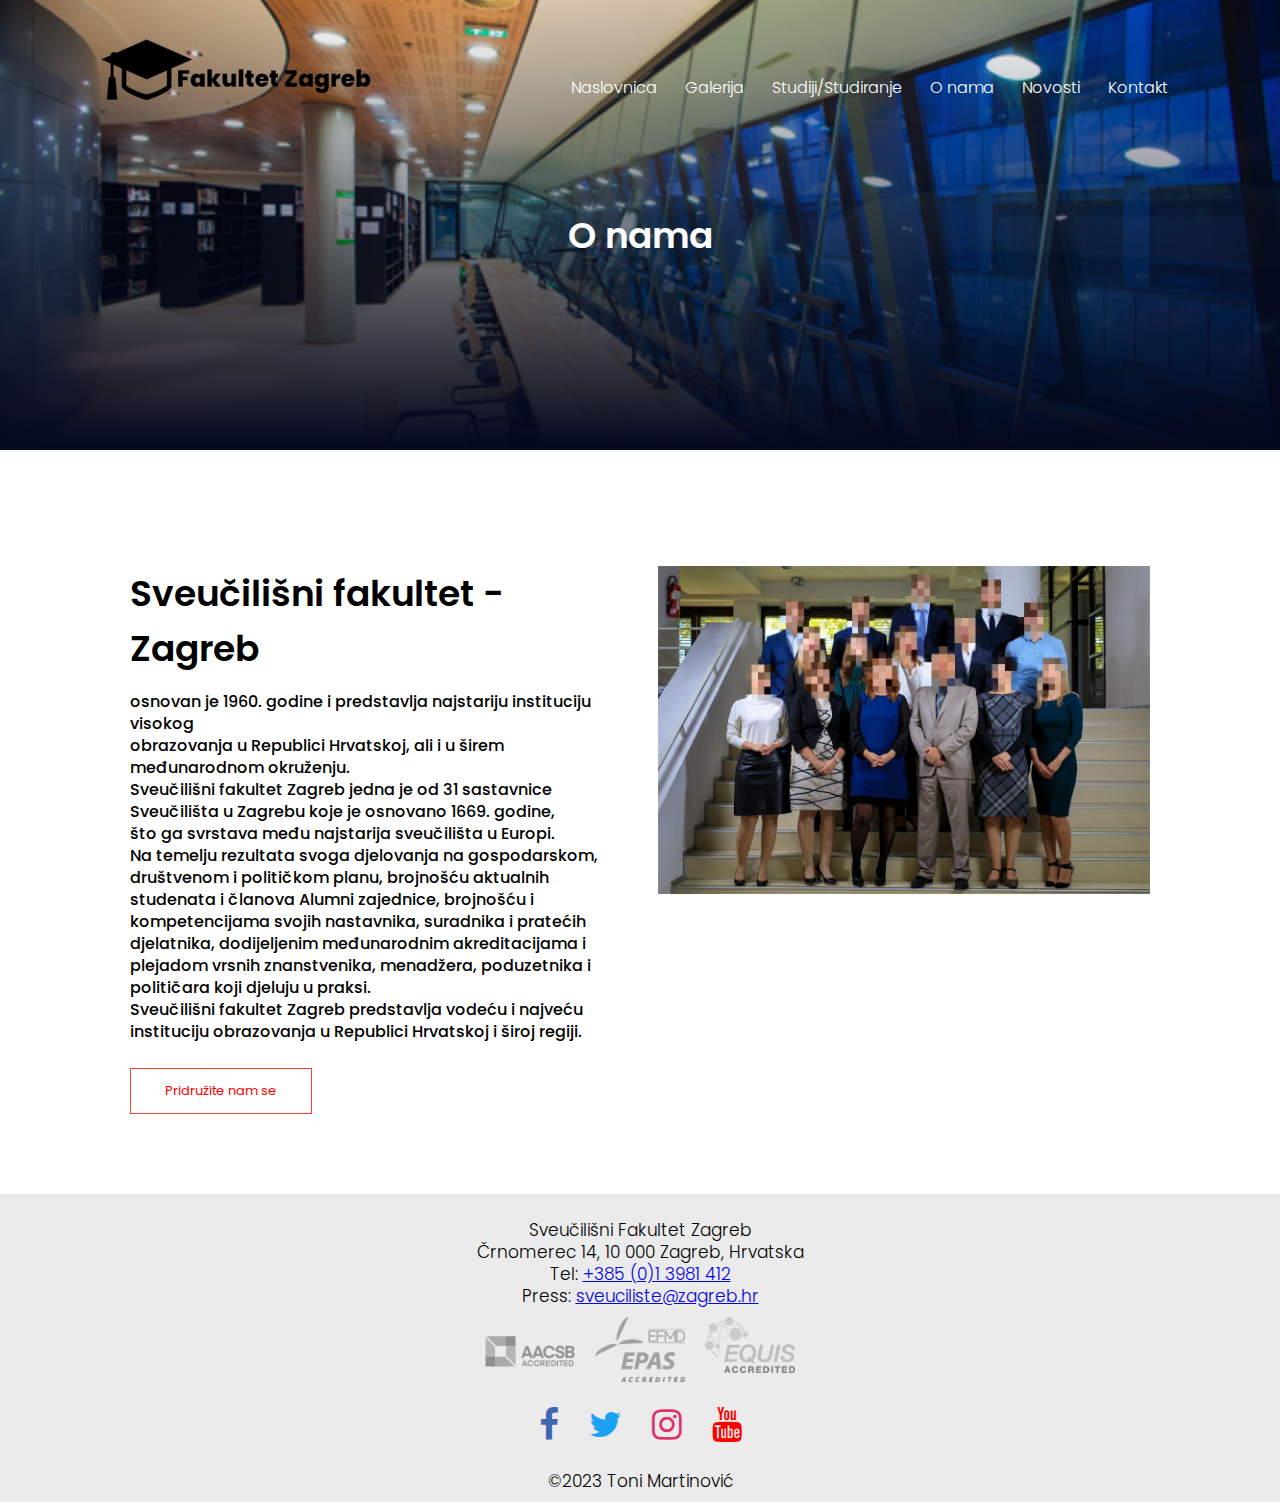
==== commit d91a17c3: "Add files via upload" ====
--- a/about.html
+++ b/about.html
@@ -86,4 +86,4 @@
   <!--------FOOTER-------->
 </body>
 
-</html>
+</html>--- a/style.css
+++ b/style.css
@@ -149,7 +149,7 @@
 
 p {
   color: #000000;
-  font-size: 14px;
+  font-size: 17px;
   font-weight: 300;
   line-height: 22px;
   padding: 10px;
@@ -163,11 +163,12 @@
 
 .ponuda-col {
   flex-basis: 31%;
-  background: #fff3f3;
+  background: #f3fdff;
   border-radius: 10px;
   margin-bottom: 5%;
   padding: 20px 12px;
   box-sizing: border-box;
+  cursor: pointer;
 }
 
 h3 {
@@ -176,8 +177,20 @@
   margin: 10px 0;
 }
 
-.ponuda-col:hover {
+.ponuda-img {
+  width: 25%;
+}
+
+.ponuda-col:hover,
+.ponuda-col:hover .ponuda-img {
   box-shadow: 0 0 20px 0px rgba(0, 0, 0, 0.2);
+  transform: scale(1.1);
+  background: #d7f8ff;
+  transition: 1s;
+}
+
+.ponuda-col:hover .ponuda-img {
+  box-shadow: none;
 }
 
 @media(max-width: 700px) {
@@ -209,6 +222,7 @@
   margin-bottom: 30px;
   position: relative;
   overflow: hidden;
+  cursor: pointer;
 }
 
 .vijesti-col img {
@@ -223,6 +237,12 @@
   top: 0;
   left: 0;
   transition: 0.5s;
+}
+
+.vijesti .row {
+  display: flex;
+  flex-wrap: wrap;
+  justify-content: space-between;
 }
 
 .layer:hover {
@@ -259,6 +279,7 @@
   }
 }
 
+
 /* ---------KAMPUS-------- */
 
 .kampus {
@@ -305,8 +326,13 @@
   text-align: left;
   background: #fff3f3;
   padding: 25px;
+  display: flex;
   cursor: pointer;
-  display: flex;
+}
+
+.osvrti-col:hover {
+  background: #ffe6e6;
+  ;
 }
 
 .osvrti-col img {
@@ -327,13 +353,17 @@
 }
 
 .osvrti-col .fa {
-  color: firebrick;
+  color: red;
 }
 
 @media(max-width: 700px) {
   .osvrti-col img {
     margin-left: 0px;
     margin-right: 15px;
+  }
+
+  .osvrti-col p {
+    font-size: 16px;
   }
 }
 
@@ -431,6 +461,16 @@
   transition: 1s;
 }
 
+@media(max-width: 700px) {
+  .footer p {
+    font-size: 14px;
+  }
+
+  .icons {
+    font-size: 14px
+  }
+}
+
 /*--------------SUB-HEADER---------*/
 .sub-header img {
   padding-left: 100px;
@@ -523,14 +563,15 @@
 }
 
 .studiji-left h2 {
-  color: #222;
+  color: #000000;
   font-weight: 600;
   margin: 30px 0;
 }
 
 .studiji-left p {
-  color: #999;
+  color: #4b4b4b;
   padding: 0;
+  font-size: 17px;
 }
 
 .studiji-right {
@@ -715,4 +756,4 @@
 
 .opacity-low {
   opacity: 0.8;
-}
+}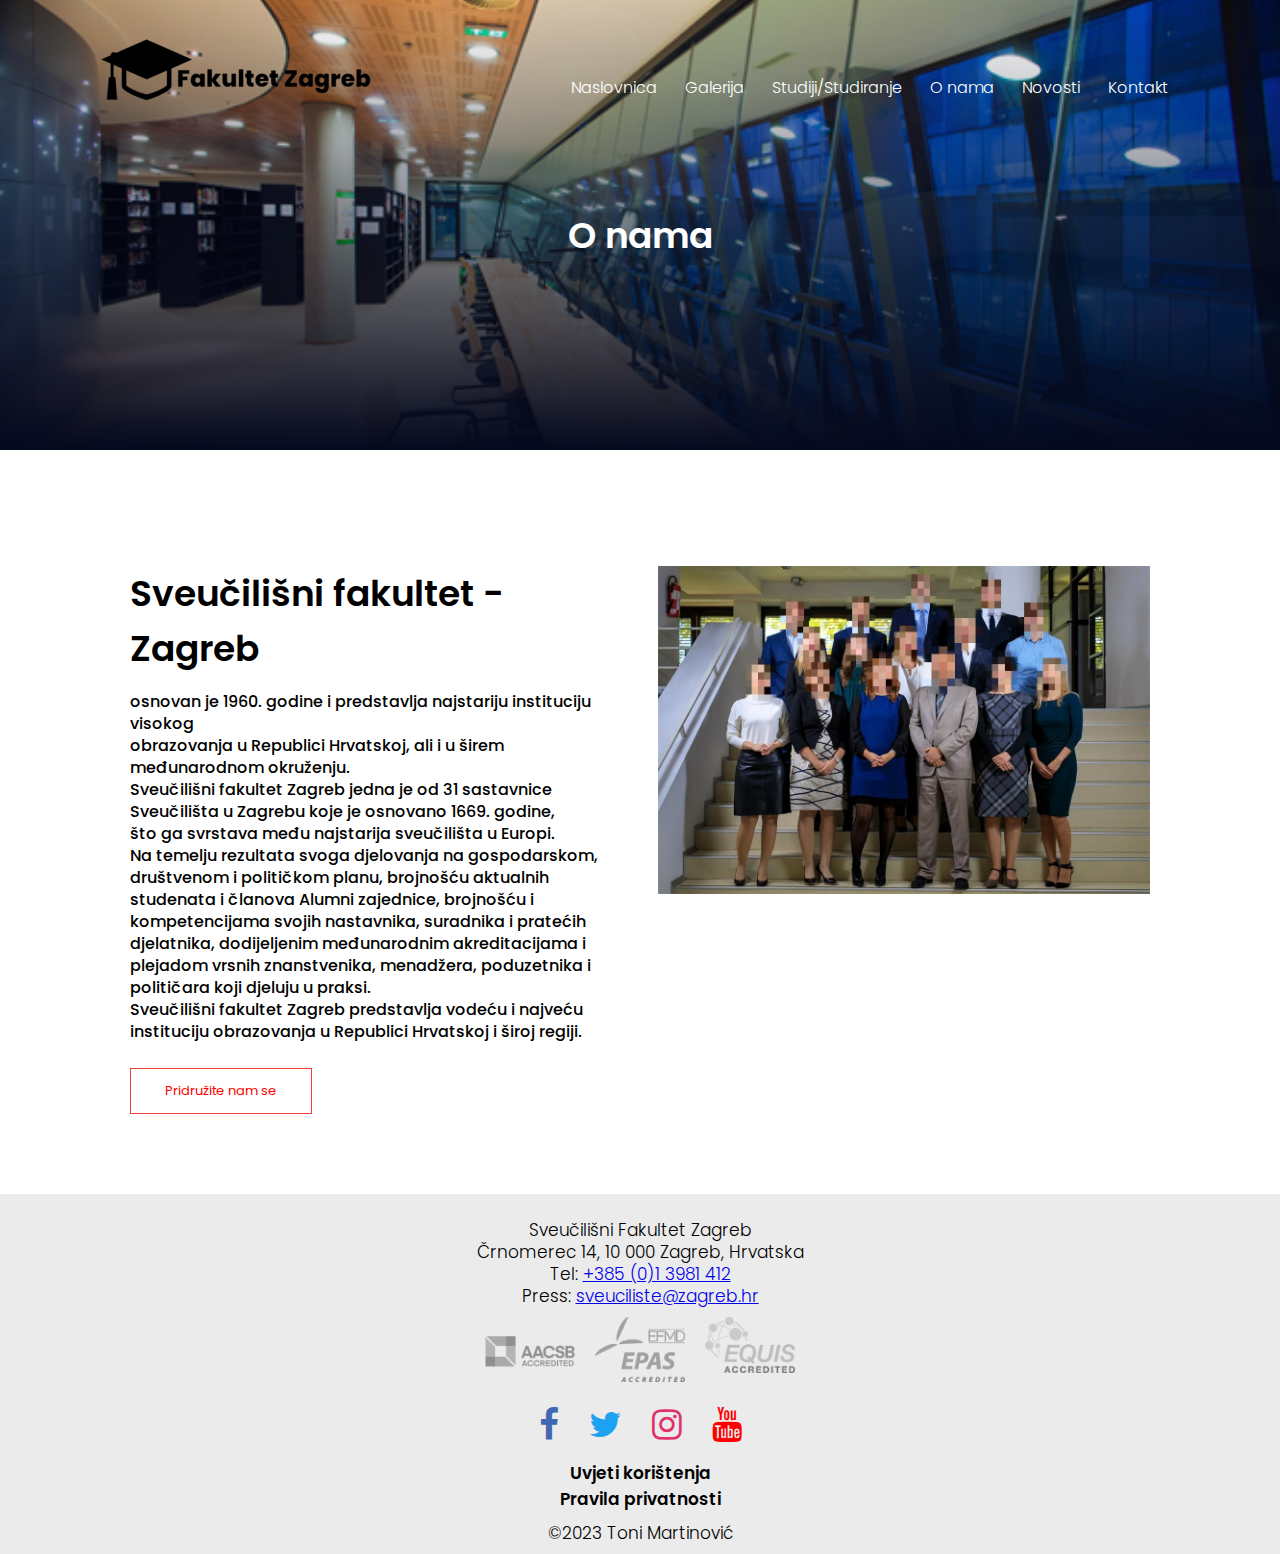
==== commit 2b6e2215: "Add files via upload" ====
--- a/about.html
+++ b/about.html
@@ -76,11 +76,13 @@
       </li>
     </div>
     <div class="icons">
-      <a href="https://www.facebook.com/sveucilisnifakultetzagreb" class="fa fa-facebook"></a>
-      <a href="https://www.twitter.com/sveucilisnifakultetzagreb" class="fa fa-twitter"></a>
-      <a href="https://www.instagram.com/sveucilisnifakultetzagreb" class="fa fa-instagram"></a>
-      <a href="https://www.youtube.com/@sveucilisnifakultetzagreb" class="fa fa-youtube"></a>
+      <a href="https://www.facebook.com/sveucilisnifakultetzagreb" target="_blank" class="fa fa-facebook"></a>
+      <a href="https://www.twitter.com/sveucilisnifakultetzagreb" target="_blank" class="fa fa-twitter"></a>
+      <a href="https://www.instagram.com/sveucilisnifakultetzagreb" target="_blank" class="fa fa-instagram"></a>
+      <a href="https://www.youtube.com/@sveucilisnifakultetzagreb" target="_blank" class="fa fa-youtube"></a>
     </div>
+    <a href="uvjeti_koristenja.html" class="uvjetipravila-font">Uvjeti korištenja</a><br>
+    <a href="pravila_privatnosti.html" class="uvjetipravila-font">Pravila privatnosti</a>
     <p>©2023 Toni Martinović</p>
   </section>
   <!--------FOOTER-------->
--- a/style.css
+++ b/style.css
@@ -274,8 +274,9 @@
     margin-right: 15px;
   }
 
-  .vijesti h3 {
+  .layer h3 {
     font-size: 17px;
+    max-width: 80%;
   }
 }
 
@@ -756,4 +757,174 @@
 
 .opacity-low {
   opacity: 0.8;
-}+}
+
+
+/*SUB-VIJESTI*/
+.sub-vijesti {
+  width: 80%;
+  margin: auto;
+  padding-top: 15px;
+  padding-bottom: 50px;
+}
+
+.sub-vijesti-col {
+  flex-basis: 48%;
+  padding: 30px 2px;
+}
+
+.sub-vijesti-col img {
+  flex-basis: 48%;
+  padding: 30px 2px;
+  width: 100%;
+}
+
+.sub-vijesti-col h1 {
+  padding-top: 0;
+  font-size: 25px;
+}
+
+.sub-vijesti-col p {
+  padding: 15px 0 25px;
+  font-size: 16px;
+  font-weight: 500;
+}
+
+.red-btn {
+  border: 1px solid #f44336;
+  background: transparent;
+  color: red;
+}
+
+.red-btn:hover {
+  color: white;
+}
+
+@media(max-width: 700px) {
+  .sub-vijesti img {
+    margin-left: 0px;
+    margin-right: 15px;
+  }
+
+  .sub-vijesti-col p {
+    font-size: 15px;
+  }
+
+  .sub-vijesti-col h1 {
+    font-size: 20px;
+  }
+}
+
+/*--------------SUB-VIJESTI-HEADER---------*/
+.sub-vijesti-header img {
+  padding-left: 100px;
+  padding-top: 32px;
+  text-align: left;
+}
+
+.sub-vijesti-header {
+  min-height: 40vh;
+  width: 100%;
+  background-image: linear-gradient(rgba(4, 9, 30, 0), rgb(4, 9, 30)), url(slike/aboutbg.png);
+  background-position: center;
+  background-size: cover;
+  position: relative;
+}
+
+.sub-vijesti-header h1 {
+  text-align: center;
+  color: white;
+  margin-top: 100px;
+}
+
+@media(max-width: 700px) {
+
+  .sub-vijesti-header img {
+    padding-left: 25px;
+    padding-top: 8px;
+  }
+
+  .sub-vijesti-header h1 {
+    font-size: 25px;
+  }
+}
+
+/*UVJETI*/
+
+.uvjeti-koristenja {
+  text-align: left;
+  padding-top: 50px;
+}
+
+.uvjeti-koristenja h1 {
+  font-size: 36px;
+  text-align: left;
+}
+
+.col-uvjeti h3 {
+  font-size: 22px;
+  text-align: left;
+  font-weight: 500;
+}
+
+.uvjeti-koristenja h4 {
+  font-size: 18px;
+  font-weight: 600;
+}
+
+.col-uvjeti {
+  margin-left: 110px;
+}
+
+.uvjetipravila-font {
+  text-decoration: none;
+  color: #000000;
+  font-size: 17px;
+  font-weight: 600;
+}
+
+.uvjetipravila-font2 {
+  text-decoration: none;
+  color: #0000EE;
+  font-size: 17px;
+  font-weight: 600;
+}
+
+/*UVJETI*/
+
+
+/*PRAVILA PRIVATNOSTI*/
+
+.pravila-privatnosti {
+  text-align: left;
+  padding-top: 50px;
+}
+
+.pravila-privatnosti h1 {
+  font-size: 36px;
+  text-align: left;
+}
+
+.col-pravila h3 {
+  font-size: 22px;
+  text-align: left;
+  font-weight: 500;
+}
+
+.pravila-privatnosti h4 {
+  font-size: 18px;
+  font-weight: 600;
+}
+
+.col-pravila {
+  margin-left: 110px;
+}
+
+.uvjetipravila-font {
+  text-decoration: none;
+  color: #000000;
+  font-size: 17px;
+  font-weight: 600;
+}
+
+/*PRAVILA PRIVATNOSTI*/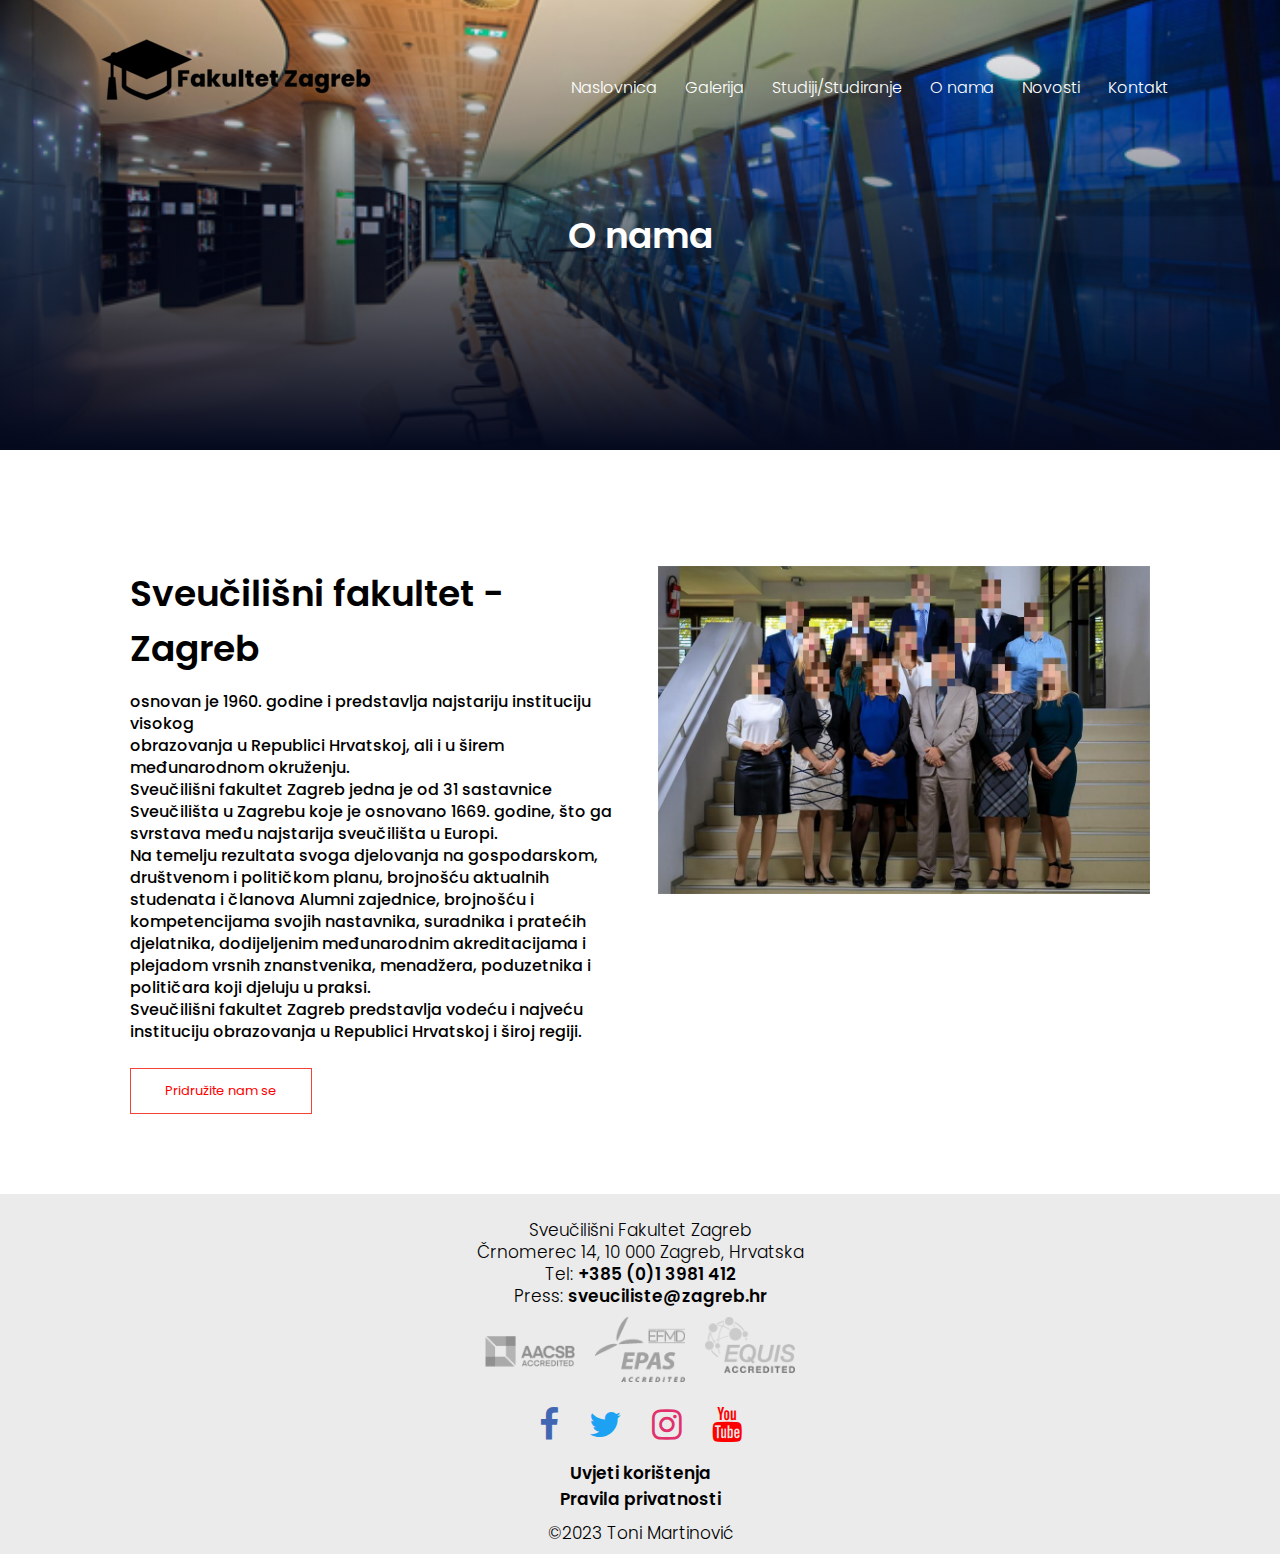
==== commit 03640be8: "Add files via upload" ====
--- a/about.html
+++ b/about.html
@@ -38,7 +38,7 @@
         <p>osnovan je 1960. godine i predstavlja najstariju instituciju visokog<br>
           obrazovanja u Republici Hrvatskoj, ali i u širem međunarodnom okruženju.<br>
           Sveučilišni fakultet Zagreb jedna je od 31 sastavnice Sveučilišta u Zagrebu
-          koje je osnovano 1669. godine,<br> što ga svrstava među najstarija sveučilišta u Europi.<br>
+          koje je osnovano 1669. godine, što ga svrstava među najstarija sveučilišta u Europi.<br>
           Na temelju rezultata svoga djelovanja na gospodarskom, društvenom i političkom planu,
           brojnošću aktualnih studenata i članova Alumni zajednice, brojnošću i kompetencijama
           svojih nastavnika, suradnika i pratećih djelatnika, dodijeljenim međunarodnim akreditacijama
@@ -57,8 +57,8 @@
   <section class="footer">
     <p>Sveučilišni Fakultet Zagreb<br>
       Črnomerec 14, 10 000 Zagreb, Hrvatska<br>
-      Tel: <a href="tel:+385 (0)1 3981 412">+385 (0)1 3981 412</a><br>
-      Press: <a href="kontakt.html">sveuciliste@zagreb.hr</a></p>
+      Tel: <a class="footerlink" href="tel:+385 (0)1 3981 412">+385 (0)1 3981 412</a><br>
+      Press: <a class="footerlink" href="kontakt.html">sveuciliste@zagreb.hr</a></p>
     <div class="footer-logos">
       <li>
         <a href="http://www.aacsb.edu/" target="_blank">
--- a/style.css
+++ b/style.css
@@ -392,12 +392,24 @@
   }
 }
 
+/* --------FOOTER----------*/
+
 .footer {
   width: 100%;
   text-align: center;
   padding: 15px 0;
   padding-bottom: 0px;
   background-color: rgba(128, 128, 128, 0.158);
+}
+
+.footerlink {
+  text-decoration: none;
+  color: #000000;
+  font-weight: 600;
+}
+
+.footerlink:hover {
+  color: #0000EE;
 }
 
 .footer h4 {
@@ -687,78 +699,82 @@
 
 /* GALERIJA */
 
-.gallery-image {
-  padding: 10px;
+.container {
+  margin: 0;
+  padding: 0;
+  box-sizing: border-box;
+  position: relative;
+  min-height: 100vh;
+}
+
+.container .image-container {
   display: flex;
   flex-wrap: wrap;
+  gap: 15px;
   justify-content: center;
-}
-
-.gallery-image img {
-  height: 500px;
-  width: 700px;
-  transform: scale(1.0);
-  transition: transform 0.4s ease;
-}
-
-.img-box {
-  box-sizing: content-box;
-  margin: 10px;
-  height: 500px;
-  width: 700px;
+  padding: 10px;
+}
+
+.container .image-container .image {
+  height: 300px;
+  width: 500px;
+  border: 5px solid white;
+  box-shadow: 0 5px 15px rgba(0, 0, 0, 0.1);
   overflow: hidden;
-  display: inline-block;
-  color: white;
-  position: relative;
-  background-color: white;
-}
-
-.caption {
-  position: absolute;
-  bottom: 5px;
-  left: 20px;
-  opacity: 0.0;
-  transition: transform 0.3s ease, opacity 0.3s ease;
-  color: white;
-  font-size: 20px;
-}
-
-.transparent-box {
-  height: 500px;
-  width: 700px;
-  background-color: rgba(0, 0, 0, 0);
+  cursor: pointer;
+}
+
+.container .image-container .image img {
+  height: 100%;
+  width: 100%;
+  object-fit: cover;
+  transition: 0.1s linear;
+}
+
+.container .image-container .image:hover img {
+  transform: scale(1.1);
+}
+
+.container .popup-image {
+  position: fixed;
+  top: 0;
+  left: 0;
+  background: rgba(0, 0, 0, 0.8);
+  height: 100%;
+  width: 100%;
+  z-index: 100;
+  display: none;
+}
+
+.container .popup-image span {
   position: absolute;
   top: 0;
-  left: 0;
-  transition: background-color 0.3s ease;
-}
-
-.img-box:hover img {
-  transform: scale(1.1);
-}
-
-.img-box:hover .transparent-box {
-  background-color: rgba(0, 0, 0, 0.5);
-}
-
-.img-box:hover .caption {
-  transform: translateY(-20px);
-  opacity: 1.0;
-}
-
-.img-box:hover {
+  right: 10px;
+  font-size: 35px;
+  font-weight: bolder;
+  color: white;
   cursor: pointer;
-}
-
-.caption p {
-  font-size: 25px;
-  color: white;
-}
-
-.opacity-low {
-  opacity: 0.8;
-}
-
+  z-index: 100;
+}
+
+.container .popup-image img {
+  position: absolute;
+  top: 30%;
+  left: 30%;
+  transform: translate(-30% -30%);
+  border: 5px solid white;
+  border-radius: 5px;
+  width: 750px;
+  object-fit: cover;
+}
+
+@media(max-width: 700px) {
+  .container .popup-image img {
+    width: 95%;
+
+
+  }
+}
 
 /*SUB-VIJESTI*/
 .sub-vijesti {
@@ -883,6 +899,13 @@
   font-weight: 600;
 }
 
+.uvjetipravila-font:hover {
+  text-decoration: none;
+  color: #0000EE;
+  font-size: 17px;
+  font-weight: 600;
+}
+
 .uvjetipravila-font2 {
   text-decoration: none;
   color: #0000EE;
